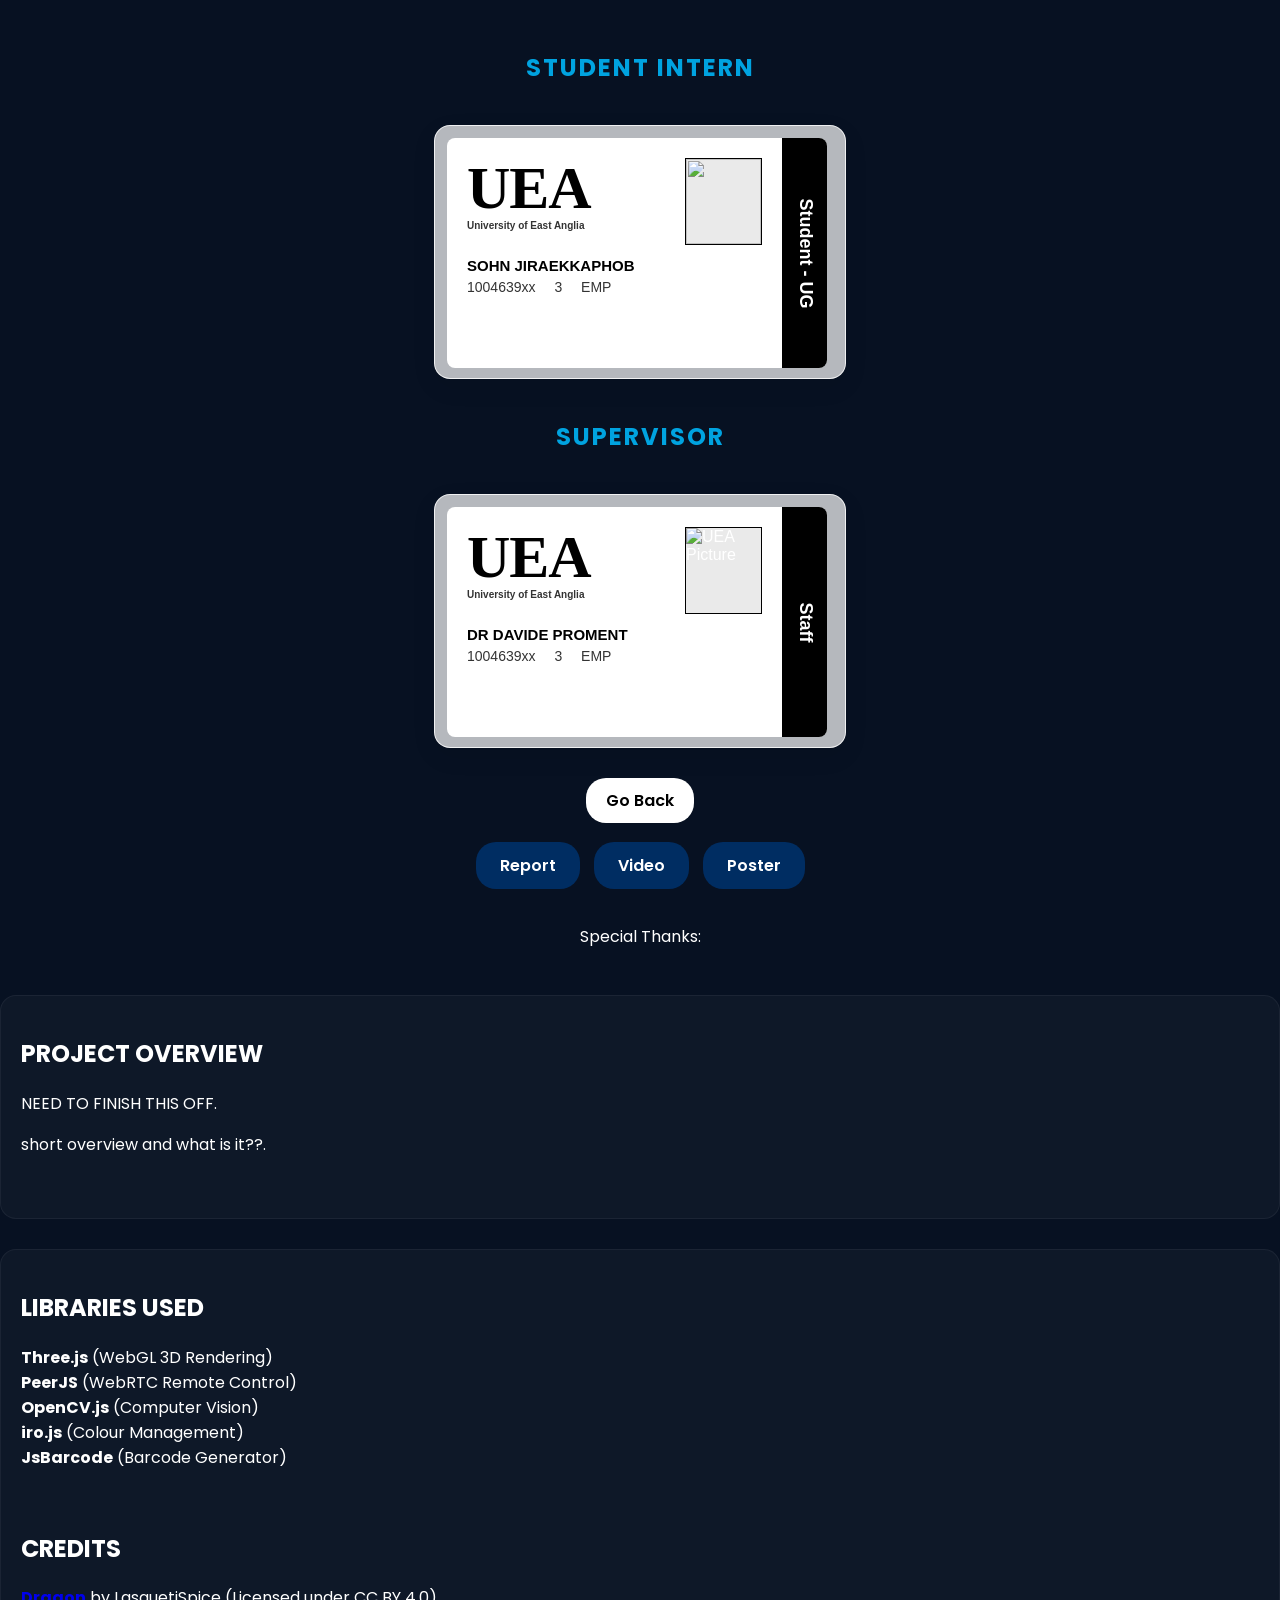
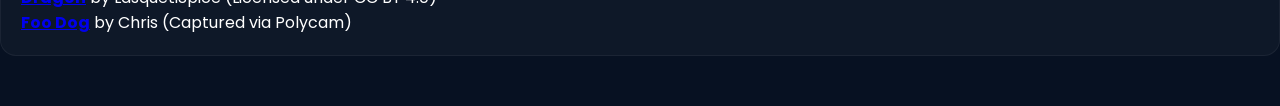
==== pjInfo.html @ db62ac2d "Add files via upload" ====
<!DOCTYPE html>
<html lang="en">
<head>
    <meta charset="UTF-8">
    <meta name="viewport" content="width=device-width, initial-scale=1.0">
    <script src="https://cdn.jsdelivr.net/npm/jsbarcode@3.11.5/dist/JsBarcode.all.min.js"></script>
    <link rel="stylesheet" href="style.css">

    <title>Project Info</title>
    
    
</head>
<body class="pj-info-page">

    <div class="cards-wrapper">
        
        <h2> STUDENT INTERN </h2>
        <div class="flip-container">
            <div class="card-flipper">
                
                <div class="card-front card-holder">
                    <div class="uea-card">
                        <div class="card-top">
                            <div class="logo-area">

                                <h1>UEA</h1>
                                <p>University of East Anglia</p>
                                
                            </div>
                            <div class="photo-box">
                                <img src="pics/ueapic2.jpg">
                            </div>
                        </div>
                        <div class="card-middle">
                            <p class="name">SOHN JIRAEKKAPHOB</p>
                            <p class="meta-info">1004639xx 3 EMP</p>
                        </div>
                        <div class="card-bottom">
                            <div class="barcode-wrapper">
                                <svg class="barcode-svg" data-value="s.jiraekkaphob@uea.ac.uk"></svg>
                            </div>
                        
                        </div>
                        <div class="side-strip">
                            <span>Student - UG</span>
                        </div>
                    </div>
                </div>

                <!-- ด้านหลังบัตร Intern -->
                <div class="card-back">
                    <h2>Project Links??</h2>
                    
                </div>
            </div>
        </div>

        <h2> SUPERVISOR </h2>
        
        <div class="flip-container">
            <div class="card-flipper">
                
              
                <div class="card-front card-holder">
                    <div class="uea-card">
                        <div class="card-top">
                            <div class="logo-area">
                                <h1>UEA</h1>
                                <p>University of East Anglia</p>
                            </div>
                            <div class="photo-box">
                                <img src="pics/ueapic2.jpg" alt="UEA Picture">
                            </div>
                        </div>
                        <div class="card-middle">
                            <p class="name">Dr Davide Proment</p>
                            <p class="meta-info">1004639xx 3 EMP</p>
                        </div>
                        <div class="card-bottom">
                            <div class="barcode-wrapper">
                                <svg class="barcode-svg" data-value="D.Proment@uea.ac.uk"></svg>
                            </div>
                            
                        </div>
                        <div class="side-strip">
                            <span>Staff</span>
                        </div>
                    </div>
                </div>

                <!-- ด้านหลังบัตร Staff -->
                <div class="card-back">
                    <h2>more link??</h2>
                    <div>
                        <a href="" class="buttonstyle1">link1?</a> 
                        <a href="" class="buttonstyle1">link2</a> 
                    </div>
                </div>
            </div>
        </div>

    </div>

    <a href="index.html" class="back-btn">Go Back</a>
    

    <div>
        <a href="https://www.uea.ac.uk/" class="buttonstyle1">Report</a> 
        <a href="" class="buttonstyle1">Video</a> 
        <a href="" class="buttonstyle1">Poster</a> 
    </div>

    <div class="special-thanks">
        <p>Special Thanks:</p>
        <ul>
        <li></li>
        </ul>
    </div>
    

        <div class="control-section">
            <h2>PROJECT OVERVIEW</h2>
            <p>NEED TO FINISH THIS OFF.</p>
            <p>short overview and what is it??.</p>
            
            <br>
            
        </div>

        
        <div class="control-section">
            <h2>LIBRARIES USED</h2>
            <p>
            <strong>Three.js</strong> (WebGL 3D Rendering)
            <br> 
            <strong>PeerJS</strong> (WebRTC Remote Control) 
            <br>
            <strong>OpenCV.js</strong> (Computer Vision)
            <br>
            <strong>iro.js</strong> (Colour Management)
            <br>
            <strong>JsBarcode</strong> (Barcode Generator)</p>
            
            <br>
            <h2>CREDITS</h2>
            
            <a href="https://skfb.ly/o9nJw" target="_blank"><u><strong>Dragon</strong></u></a> 
            by LasquetiSpice (Licensed under CC BY 4.0)

            <br>
            <a href="https://poly.cam/capture/A619CFF8-24A2-4449-A47A-B379CD1D1F02" target="_blank"><u><strong>Foo Dog</strong></u></a> 
            by Chris (Captured via Polycam)
            
        </div>

    <script>
        window.onload = function() {
            const barcodes = document.querySelectorAll(".barcode-svg");
            barcodes.forEach(function(svg) {
                const value = svg.getAttribute("data-value");
                JsBarcode(svg, value, {
                    format: "CODE128",
                    lineColor: "#000000",
                    background: "transparent",
                    width: 1.5,
                    height: 40,
                    displayValue: false,
                    margin: 0
                });
            });
        };
    </script>
</body>
</html>
---- style.css ----
@import url('https://fonts.googleapis.com/css2?family=Poppins:wght@400;500;600;700;800&display=swap');

:root {
    --uea-navy: #002d62;       
    --uea-blue: #00a3e0;       
    --bg-dark: #071122;        
}

body, button, input, select, textarea {
    font-family: 'Poppins', sans-serif;
}

body {
    background-color: var(--bg-dark);
    color: #ffffff;
    margin: 0;
    padding: 0;
    min-height: 100vh;
}

.hidden {
    display: none !important;
}

/* MAIN LAYOUT & CONTAINERS*/
#screen-view {
    position: fixed;
    top: 0;
    left: 0;
    width: 100vw;
    height: 100vh;
    background-color: #000000;
    margin: 0;
    padding: 0;
    overflow: hidden;
}

#hologram-container {
    width: 100%;
    height: 100%;
    background-color: #000000;
}

#mode {
    width: 100%;
    background: transparent; 
    padding: 40px 20px;
    box-sizing: border-box;
    text-align: center;
}

#uea-logo {
    width: 350px;
    max-width: 100%;
    margin: 0 auto;
    filter: grayscale(1) invert(1) brightness(1.5);
    mix-blend-mode: screen; 
}

/* EMP TEXT EFFECTS*/
.emp-container {
    width: 100%;
    max-width: 800px;
    margin: 15px auto;
}

.emp-letters {
    display: flex;
    justify-content: center;
    gap: 4vw;
    margin-bottom: 30px;
}

.letter-wrapper {
    position: relative;
    cursor: pointer;
    padding: 10px 15px;
    text-decoration: none;
    user-select: none;
    -webkit-tap-highlight-color: transparent; 
}

.letter {
    font-size: clamp(80px, 100vw, 80px); 
    font-weight: 800;
    line-height: 1;
    margin: 0;
    color: #ffffff;
    opacity: 0.3;
    transition: all 0.3s ease;
}

.letter-sub {
    display: block;
    font-size: clamp(9px, 2vw, 11px);
    letter-spacing: 2px;
    margin-top: 10px;
    font-weight: 600;
    color: #64748b;
    transition: all 0.3s ease;
}

.letter-wrapper:hover .letter {
    opacity: 1;
    color: var(--uea-blue);
    text-shadow: 0 0 15px rgba(0, 163, 224, 0.4);
}

.letter-wrapper:hover .letter-sub {
    color: #ffffff;
}

.letter-wrapper::after {
    content: '';
    position: absolute;
    bottom: 0;
    left: 50%;
    transform: translateX(-50%);
    width: 0;
    height: 3px;
    background-color: var(--uea-blue);
    transition: width 0.3s ease;
}

.letter-wrapper:hover::after {
    width: 80%;
}

/* BUTTONS STYLE */
.buttonstyle1 {
    text-decoration: none;
    background-color: var(--uea-navy);
    color: #ffffff;
    border: none;
    border-radius: 20px;
    padding: 12px 24px;
    font-size: 16px;
    font-weight: 600;
    cursor: pointer;
    transition: all 0.3s ease;
    margin: 5px;
}

.buttonstyle1:hover { 
    background-color: var(--uea-blue); 
    transform: translateY(-2px); 
    box-shadow: 0 4px 15px rgba(0, 163, 224, 0.3);
}

/* จัดปุ่มเป็นตาราง Grid เพื่อให้ขนาดเท่ากันเป๊ะ */
.btn-grid {
    display: grid !important;
    grid-template-columns: repeat(auto-fit, minmax(130px, 1fr));
    gap: 10px;
    width: 100%;
}

.buttonstyle2 {
    background: rgba(255, 255, 255, 0.05);
    color: #cbd5e1;
    border: 1px solid rgba(255, 255, 255, 0.1);
    border-radius: 20px; 
    padding: 10px 18px;
    font-size: 14px;
    font-weight: 600;
    cursor: pointer;
    transition: all 0.3s ease;
    text-align: center;
    backdrop-filter: blur(4px);
    width: 100%;
    box-sizing: border-box;
    display: flex;
    justify-content: center;
    align-items: center;
    margin: 0;
}

.buttonstyle2:hover {
    background: var(--uea-blue);
    color: #ffffff;
    border-color: var(--uea-blue);
    transform: translateY(-3px); 
    box-shadow: 0 6px 15px rgba(0, 163, 224, 0.3);
}

.buttonstyle2:active {
    transform: translateY(0);
}

.btn {
    display: inline-block;
    text-decoration: none;
    font-size: 16px;
    font-weight: 600;
    padding: 10px 24px;
    border-radius: 20px;
    background-color: transparent;
    border: 1px solid var(--uea-blue);
    color: var(--uea-blue);
    transition: all 0.3s;
}

.btn:hover {
    background-color: var(--uea-blue);
    color: #ffffff;
    transform: translateY(-2px);
    box-shadow: 0 4px 15px rgba(0, 163, 224, 0.3);
}

/* ปุ่มเปลี่ยนภาษา */
.lang-switch {
    position: absolute;
    top: 20px;
    right: 20px;
    display: flex;
    gap: 8px;
    z-index: 100;
}

.btn-lang {
    background: rgba(255, 255, 255, 0.05);
    color: #ffffff;
    border: 1px solid rgba(255, 255, 255, 0.2);
    border-radius: 20px; 
    padding: 6px 14px;
    font-size: 13px;
    font-weight: 500;
    cursor: pointer;
    transition: all 0.2s ease;
}

.btn-lang:hover {
    background: rgba(0, 163, 224, 0.15);
    border-color: #00a3e0;
    color: #00a3e0;
}

/* CONTROLLER LAYOUT & TOUCHPAD*/
#controller-view h1, 
#controller-view > p {
    text-align: center !important;
    display: block;
    width: 100%;
    margin-left: auto;
    margin-right: auto;
}

#controller-view {
    display: flex;
    flex-direction: column;
    align-items: center;
    width: 100%;
    padding-top: 60px; 
}

.main-grid-layout {
    display: grid;
    grid-template-columns: repeat(auto-fit, minmax(320px, 1fr));
    gap: 20px;
    width: 90%;
    max-width: 1000px;
    margin: 20px auto;
}

.control-section {
    background: rgba(255, 255, 255, 0.03);
    border-radius: 16px;
    padding: 20px;
    width: 100%;
    box-sizing: border-box;
    border: 1px solid rgba(255, 255, 255, 0.05);
}

.touchpad-layout {
    display: flex;
    gap: 15px;
    width: 95%;
    max-width: 800px;
    margin: 20px auto;
    justify-content: space-between;
}

.touchpad-box {
    flex: 1;
    height: 160px;
    background: rgba(255, 255, 255, 0.03);
    border-radius: 16px;
    border: 1px dashed rgba(255, 255, 255, 0.2); 
    display: flex;
    align-items: center;
    justify-content: center;
    touch-action: none;
    text-align: center;
    padding: 15px;
    box-sizing: border-box;
    transition: border-color 0.3s ease;
}

.touchpad-box:hover {
    border-color: var(--uea-blue);
    background: rgba(0, 163, 224, 0.05);
}

.slider-input {
    width: 100%;
    margin-bottom: 15px;
    accent-color: var(--uea-blue); 
}

/* CODE BOX & ACTIONS OVERRIDES */
.code-box-container {
    margin: 20px auto;
    background: rgba(255, 255, 255, 0.03);
    padding: 12px 20px;
    border-radius: 20px;
    border: 1px solid rgba(0, 163, 224, 0.2);
    display: flex;
    justify-content: center;
    align-items: center;
    gap: 12px;
    width: fit-content;
    box-shadow: 0 8px 32px rgba(0, 0, 0, 0.2);
    backdrop-filter: blur(4px);
}

#room-code-input {
    padding: 10px;
    text-align: center;
    width: 110px;
    border-radius: 12px;
    border: 2px solid rgba(255, 255, 255, 0.1);
    background: #030712;
    color: white;
    font-size: 16px;
    font-weight: 600;
    letter-spacing: 2px;
    transition: all 0.3s ease;
}

#room-code-input:focus {
    outline: none;
    border-color: var(--uea-blue);
    box-shadow: 0 0 10px rgba(0, 163, 224, 0.2);
}

#room-code-display-box {
    position: absolute;
    top: 30px;
    left: 40px;
    z-index: 10; 
    background: rgba(255, 255, 255, 0.05); 
    padding: 15px 25px;
    border-radius: 16px;
    backdrop-filter: blur(8px);
    border: 1px solid rgba(255, 255, 255, 0.1);
}

#room-code-display-box p {
    color: #cbd5e1;
    margin: 0 0 5px 0;
    font-size: 14px;
    font-weight: 600;
    letter-spacing: 1px;
}

#room-code-display-box h1 {
    color: #ffffff;
    margin: 0;
    font-size: 42px;
    font-weight: 700;
    letter-spacing: 4px;
    text-shadow: 0 4px 15px rgba(0, 0, 0, 0.5);
}

/* จัดให้แถบ Actions เป็น Grid */
.bottom-actions {
    display: grid !important;
    grid-template-columns: repeat(auto-fit, minmax(140px, 1fr));
    gap: 10px;
    width: 100%;
    margin-top: 15px;
}

.bottom-actions .buttonstyle2, 
.bottom-actions .btn-camera {
    width: 100%;
    box-sizing: border-box;
    display: flex;
    justify-content: center;
    align-items: center;
    margin: 0;
}

/* ทับสีปุ่ม Actions ธรรมดาเป็นสีขาว */
.bottom-actions .buttonstyle2 {
    background: #ffffff; 
    color: #0f172a; 
    border: 1px solid #e2e8f0;
}

.bottom-actions .buttonstyle2:hover {
    background: #f8fafc;
    color: var(--uea-blue);
    border-color: var(--uea-blue);
    transform: translateY(-3px);
    box-shadow: 0 6px 15px rgba(255, 255, 255, 0.2);
}

/* ทับสีปุ่ม Live Camera เป็นสีแดง */
.bottom-actions .btn-camera {
    background: #ef4444; 
    color: #ffffff;
    border: 1px solid #dc2626;
    border-radius: 20px; 
    padding: 10px 18px;
    font-size: 14px;
    font-weight: 600;
    cursor: pointer;
    transition: all 0.3s ease;
    text-align: center;
}

.bottom-actions .btn-camera:hover {
    background: #dc2626; 
    color: #ffffff;
    border-color: #b91c1c;
    transform: translateY(-3px);
    box-shadow: 0 6px 15px rgba(239, 68, 68, 0.4);
}

.back-btn {
    background: #ffffff;
    padding: 10px 20px;
    text-decoration: none;
    color: #000000;
    border-radius: 20px;
    font-weight: 600;
    transition: 0.3s ease;
}

.back-btn:hover { 
    background: var(--uea-blue); 
    color: #ffffff; 
    transform: translateY(-2px);
    box-shadow: 0 4px 15px rgba(0, 163, 224, 0.3);
}
.instruction-text {
    color: var(--uea-blue); 
    font-weight: bold; 
    letter-spacing: 1px; 
    margin-bottom: 1px;
}

.slider-label {
    color: #cbd5e1; 
    font-size: 12px; 
    margin-bottom: 5px;
}


.cursor-pointer {
    cursor: pointer;
}

.hidden-color-picker {
    opacity: 0; 
    position: absolute; 
    width: 0; 
    height: 0;
}

.hidden-video, .hidden-canvas {
    position: absolute; 
    opacity: 0; 
    pointer-events: none; 
    z-index: -10;
}


/* CUSTOM COLOUR PICKER POPUP (iro.js) */
#color-picker-modal {
    position: fixed;
    top: 0;
    left: 0;
    width: 100vw;
    height: 100vh;
    background: rgba(0, 0, 0, 0.7); /* พื้นหลังดำโปร่งแสง */
    display: flex;
    justify-content: center;
    align-items: center;
    z-index: 1000;
    backdrop-filter: blur(5px);
}

.color-picker-content {
    background: #171720; 
    padding: 25px;
    border-radius: 16px;
    box-shadow: 0 10px 30px rgba(0, 0, 0, 0.5);
    border: 1px solid rgba(255, 255, 255, 0.1);
    display: flex;
    flex-direction: column;
    align-items: center;
    width: 260px;
}

#color-wheel-container {
    display: flex;
    justify-content: center;
    align-items: center;
    margin: 10px 0;
}


/* ==========================================================================
   BACKGROUND FLOATING EQUATIONS (หน้าแรก)
   ========================================================================== */
/* ต้องเพิ่ม 2 บรรทัดนี้ใน #mode เพื่อไม่ให้สมการลอยทะลุออกไปนอกกรอบ */
#mode {
    position: relative; 
    overflow: hidden;
    /* ... โค้ดเดิมของ #mode ... */
}

.bg-equation {
    position: absolute;
    color: rgba(0, 200, 200, 0.3); /* สีฟ้าจางๆ คล้ายในรูป */
    font-family: 'Courier New', Courier, monospace; /* ฟอนต์สไตล์เครื่องคิดเลข/Terminal */
    font-size: 18px;
    letter-spacing: 2px;
    pointer-events: none; /* ห้ามให้เมาส์ไปโดน เพื่อไม่ให้ขวางการกดปุ่ม */
    z-index: -1; /* ดันไปอยู่เลเยอร์หลังสุดทับพื้นหลัง */
    animation: floatMath 6s ease-in-out infinite; /* แอนิเมชันลอยตัว */
}

/* เปลี่ยนค่า animation-delay ให้ติดลบ */
.eq-1 { top: 15%; left: 10%; animation-delay: 0s; }
.eq-2 { bottom: 20%; left: 15%; animation-delay: -4s; }
.eq-3 { top: 30%; right: 10%; animation-delay: -4.5s; }
.eq-4 { bottom: 35%; right: 15%; animation-delay: -3s; }

/* สร้างคีย์เฟรมให้ขยับขึ้นลงแบบนุ่มนวล */
@keyframes floatMath {
    0% { transform: translateY(0px); opacity: 0.3; }
    50% { transform: translateY(-15px); opacity: 0.6; } /* ลอยขึ้นและสว่างขึ้นเล็กน้อย */
    100% { transform: translateY(0px); opacity: 0.3; }
}


/* pj info PAGE & NEW ID CARD STYLES*/
.pj-info-page {
    display: flex;
    flex-direction: column;
    justify-content: center;
    align-items: center;
    min-height: 100vh;
    gap: 30px;
    padding: 50px 0;
}

.cards-wrapper {
    display: flex;
    flex-direction: column;
    justify-content: center;
    align-items: center;
    gap: 40px; 
    width: 100%;
    max-width: 1000px;
}

.cards-wrapper h2 {
    margin: 0;
    color: var(--uea-blue);
    letter-spacing: 2px;
    text-transform: uppercase;
}

.flip-container {
    perspective: 1000px;
    cursor: pointer;
}

.card-flipper {
    width: 412px;  
    height: 254px; 
    position: relative;
    transform-style: preserve-3d;
    transition: transform 0.6s cubic-bezier(0.4, 0, 0.2, 1);
}

.flip-container:hover .card-flipper {
    transform: rotateY(-180deg);
}

.card-front, .card-back {
    position: absolute;
    top: 0;
    left: 0;
    width: 100%;
    height: 100%;
    backface-visibility: hidden;
    box-sizing: border-box;
    border-radius: 16px;
}

.card-holder {
    background: rgba(255, 255, 255, 0.7);
    padding: 12px 16px 12px 12px;
    box-shadow: 0 8px 24px rgba(0, 0, 0, 0.08);
    border: 1px solid rgba(255, 255, 255, 0.8);
}

.uea-card {
    width: 380px;
    height: 230px;
    background: #ffffff;
    border-radius: 8px;
    position: relative;
    box-sizing: border-box;
    padding: 20px 65px 20px 20px;
    overflow: hidden;
    font-family: 'Arial', sans-serif;
}

.card-top {
    display: flex;
    justify-content: space-between;
    align-items: flex-start;
    margin-bottom: 12px;
}

.logo-area h1 {
    margin: 0;
    font-size: 60px;
    font-family: 'Times New Roman', serif;
    font-weight: 700;
    color: #000000;
    letter-spacing: -1px;
    line-height: 1;
}

.logo-area p {
    margin: 2px 0 0 0;
    font-size: 10px;
    color: #333333;
    font-weight: bold;
}

.photo-box {
    width: 75px;
    height: 85px;
    border: 1.5px solid #000000;
    background: #eaeaea;
}

.photo-box img {
    width: 100%;
    height: 100%;
    object-fit: cover;
}

.card-middle .name {
    font-size: 15px;
    font-weight: 700;
    color: #000000;
    margin: 0 0 5px 0;
    text-transform: uppercase;
}

.card-middle .meta-info {
    font-size: 14px; /* ปรับขนาดให้ใหญ่ขึ้นนิดหน่อยให้สมดุลกับชื่อ */
    color: #333333;
    margin: 0;
    word-spacing: 15px; /* เพิ่มระยะห่างระหว่างกลุ่มตัวเลขแบบในบัตรจริง */
    font-weight: 500;
}

.card-bottom {
    display: flex;
    justify-content: space-between;
    align-items: flex-end;
    position: absolute;
    bottom: 10px;
    left: 20px;
    right: 65px; 
}

.barcode-wrapper {
    width: 80%;
}

.barcode-svg {
    width: 100%;
    height: 40px;
}

.side-strip {
    position: absolute;
    right: 0;
    top: 0;
    bottom: 0;
    width: 45px;
    background: #000000;
    display: flex;
    justify-content: center;
    align-items: center;
}

.side-strip span {
    color: #ffffff;
    transform: rotate(90deg);
    white-space: nowrap;
    font-size: 18px;
    font-weight: bold;
}

.card-back {
    transform: rotateY(180deg);
    background: #111111; 
    color: #ffffff;
    padding: 30px;
    border: 1px solid rgba(255, 255, 255, 0.1);
    box-shadow: 0 8px 24px rgba(0, 0, 0, 0.5);
    display: flex;
    flex-direction: column;
    justify-content: center;
    align-items: center;
    text-align: center;
}

.card-back h2 {
    margin: 0 0 20px 0;
    font-size: 22px;
    color: var(--uea-blue); 
}


.button {
    color: #ffffff;
    background: #333333;
    padding: 8px 16px;
    border-radius: 20px;
    text-decoration: none;
    font-size: 13px;
    transition: background 0.2s, transform 0.2s;
}

.button:hover {
    background: var(--uea-blue);
    transform: translateY(-2px);
}
.special-thanks { color: #ffffff; text-align: center; }
.special-thanks ul { list-style: none; padding: 0; }
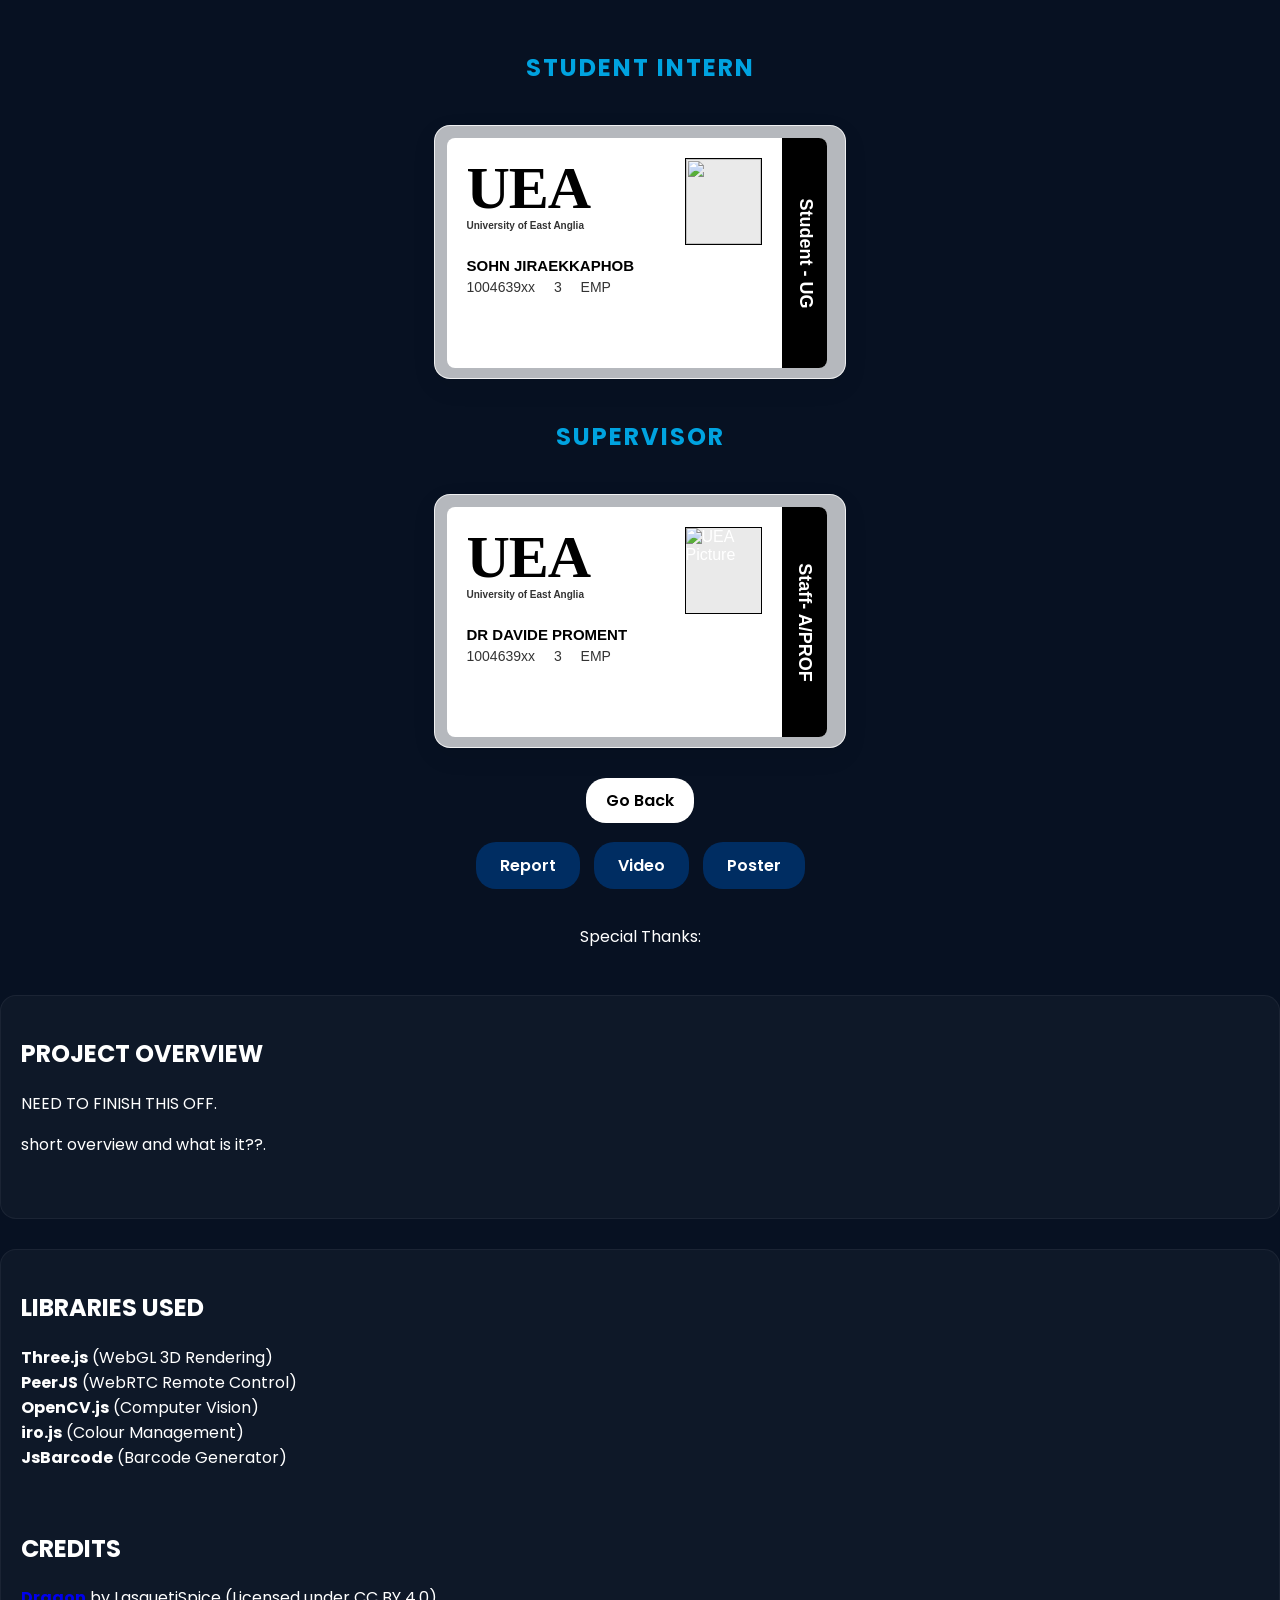
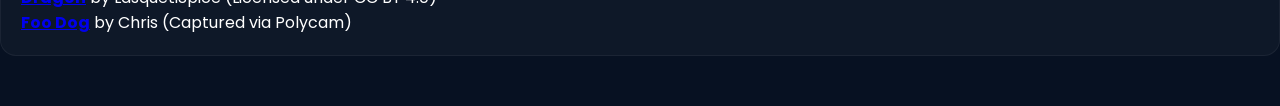
==== commit d971807d: "Update pjInfo.html" ====
--- a/pjInfo.html
+++ b/pjInfo.html
@@ -47,7 +47,6 @@
                     </div>
                 </div>
 
-                <!-- ด้านหลังบัตร Intern -->
                 <div class="card-back">
                     <h2>Project Links??</h2>
                     
@@ -83,7 +82,7 @@
                             
                         </div>
                         <div class="side-strip">
-                            <span>Staff</span>
+                            <span>Staff- A/PROF</span>
                         </div>
                     </div>
                 </div>
@@ -171,4 +170,4 @@
         };
     </script>
 </body>
-</html>+</html>
